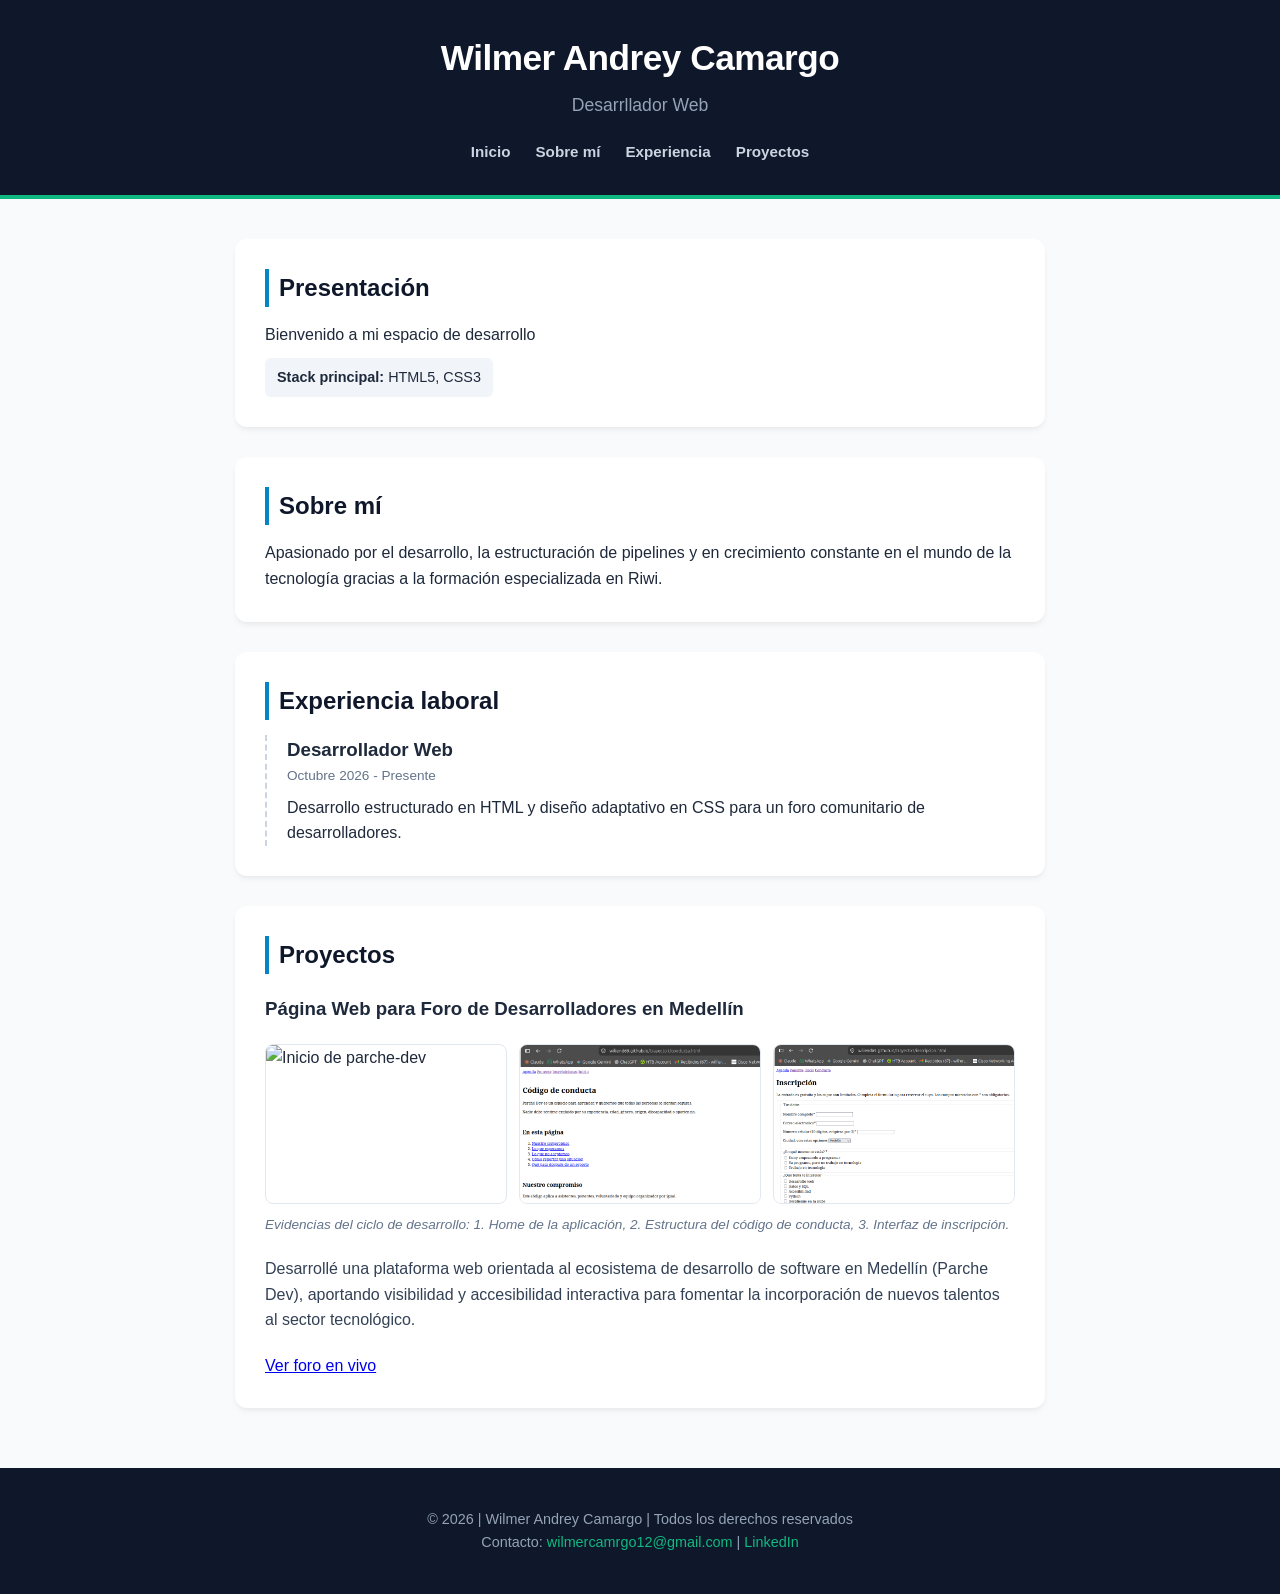
==== index.html @ de96e630 "fix: arreglar ruta relativa de css" ====
<!DOCTYPE html>
<html lang="es">
<head>
    <meta charset="UTF-8">
    <meta name="viewport" content="width=device-width, initial-scale=1.0">
    <title>Portafolio | Wilmer Andrey Camargo</title>
    <!-- Vincula aquí tu archivo CSS si se llama estilos.css -->
    <link rel="stylesheet" href="style.css"> 
</head>
<body>
    <header>
        <div class="header-contenedor">
            <h1>Wilmer Andrey Camargo</h1>
            <p class="subtitulo">Desarrllador Web</p>
        </div>
        <nav>
            <ul>
                <li><a href="#presentacion">Inicio</a></li>
                <li><a href="#sobre-mi">Sobre mí</a></li>
                <li><a href="#experiencia">Experiencia</a></li>
                <li><a href="#proyectos">Proyectos</a></li>
            </ul>
        </nav>
    </header>

    <main>
        <section id="presentacion" class="seccion-bloque">
            <h2>Presentación</h2>
            <p>Bienvenido a mi espacio de desarrollo </p>
            <p class="stack"><strong>Stack principal:</strong> HTML5, CSS3</p>
        </section>

        <section id="sobre-mi" class="seccion-bloque">
            <h2>Sobre mí</h2>
            <p>Apasionado por el desarrollo, la estructuración de pipelines y en crecimiento constante en el mundo de la tecnología gracias a la formación especializada en Riwi.</p>
        </section>

        <section id="experiencia" class="seccion-bloque">
            <h2>Experiencia laboral</h2>
            <article class="tarjeta-experiencia">
                <h3>Desarrollador Web</h3>
                <p class="fecha">Octubre 2026 - Presente</p>
                <p>Desarrollo estructurado en HTML y diseño adaptativo en CSS para un foro comunitario de desarrolladores.</p>
            </article>
        </section>

        <section id="proyectos" class="seccion-bloque">
            <h2>Proyectos</h2>
            <article class="proyecto-card">
                <h3>Página Web para Foro de Desarrolladores en Medellín</h3>
                
                <figure id="evidencias-parche">
                    <div class="imagenes-fila">
                        <div class="imagen-item">
                            <img src="" alt="Inicio de parche-dev">
                        </div>
                        <div class="imagen-item">
                            <img src="../proyectos/parche-dev/codigo.png" alt="Imagen de código de conducta">
                        </div>
                        <div class="imagen-item">
                            <img src="../proyectos/parche-dev/inscripcion.png" alt="Imagen de formulario">
                        </div>
                    </div>
                    <figcaption>Evidencias del ciclo de desarrollo: 1. Home de la aplicación, 2. Estructura del código de conducta, 3. Interfaz de inscripción.</figcaption>
                </figure>

                <p id="descrip-parche">
                    Desarrollé una plataforma web orientada al ecosistema de desarrollo de software en Medellín (Parche Dev), aportando visibilidad y accesibilidad interactiva para fomentar la incorporación de nuevos talentos al sector tecnológico.
                </p>
                <div class="contenedor-acciones">
                    <a href="https://wiliend69.github.io/trayecto1/index.html" target="_blank">Ver foro en vivo</a>
                </div>
            </article>
        </section>
    </main>

    <footer>
        <p>© 2026 | Wilmer Andrey Camargo | Todos los derechos reservados</p>
        <p>Contacto: <a href="mailto:wilmercamrgo12@gmail.com">wilmercamrgo12@gmail.com</a> | <a href="https://linkedin.com" target="_blank" >LinkedIn</a></p>
    </footer>
</body>
</html>
---- style.css ----
* {
    box-sizing: border-box;
    margin: 0;
    padding: 0;
}

body {
    font-family: -apple-system, BlinkMacSystemFont, "Segoe UI", Roboto, Helvetica, Arial, sans-serif;
    background-color: #f8fafc; 
    color: #1e293b;            
    line-height: 1.6;
}

header {
    background-color: #0f172a; 
    color: #ffffff;
    padding: 30px 20px;
    text-align: center;
    border-bottom: 4px solid #10b981;
}

header h1 {
    font-size: 2.2rem;
    font-weight: 700;
    letter-spacing: -0.5px;
}

.subtitulo {
    color: #94a3b8;
    font-size: 1.1rem;
    margin-top: 5px;
}

nav {
    margin-top: 20px;
}

nav ul {
    list-style: none;
    display: flex;
    justify-content: center;
    gap: 25px;
}

nav ul li a {
    color: #cbd5e1;
    text-decoration: none;
    font-weight: 600;
    font-size: 0.95rem;
    transition: color 0.2s ease;
}

nav ul li a:hover {
    color: #10b981; 
}

main {
    max-width: 850px;
    margin: 40px auto;
    padding: 0 20px;
}

.seccion-bloque {
    background-color: #ffffff;
    padding: 30px;
    border-radius: 12px;
    margin-bottom: 30px;
    box-shadow: 0 4px 6px -1px rgba(0, 0, 0, 0.05), 0 2px 4px -1px rgba(0, 0, 0, 0.03);
}

h2 {
    color: #0f172a;
    font-size: 1.5rem;
    margin-bottom: 15px;
    border-left: 4px solid #0284c7; /* Indicador azul claro de sección */
    padding-left: 10px;
}

.stack {
    background-color: #f1f5f9;
    padding: 8px 12px;
    border-radius: 6px;
    display: inline-block;
    margin-top: 10px;
    font-size: 0.9rem;
}

.tarjeta-experiencia {
    border-left: 2px dashed #cbd5e1;
    padding-left: 20px;
    margin-top: 15px;
}

.fecha {
    font-size: 0.85rem;
    color: #64748b;
    margin-bottom: 8px;
    font-weight: 500;
}


.proyecto-card {
    margin-top: 20px;
}

#evidencias-parche {
    margin: 20px 0;
    width: 100%;
}

.imagenes-fila {
    display: flex;
    flex-direction: row;
    gap: 12px;
    width: 100%;
}

.imagen-item {
    flex: 1;          
    height: 160px;     
    overflow: hidden;
    border-radius: 8px;
    border: 1px solid #e2e8f0;
}

.imagen-item img {
    width: 100%;
    height: 100%;
    object-fit: cover;
    object-position: top center;
    transition: transform 0.3s ease;
}

.imagen-item img:hover {
    transform: scale(1.04); 
}

figcaption {
    margin-top: 10px;
    font-size: 0.85rem;
    color: #64748b;
    font-style: italic;
}

#descrip-parche {
    margin: 15px 0;
    color: #334155;
}

.contenedor-acciones {
    margin-top: 20px;
}

.boton-en-vivo {
    display: inline-block;
    padding: 10px 22px;
    background-color: #0284c7;
    color: #ffffff;
    text-decoration: none;
    font-weight: 600;
    border-radius: 6px;
    font-size: 0.9rem;
    transition: background-color 0.2s ease;
    box-shadow: 0 2px 4px rgba(2, 132, 199, 0.2);
}

.boton-en-vivo:hover {
    background-color: #0369a1;
}


footer {
    text-align: center;
    padding: 40px 20px;
    background-color: #0f172a;
    color: #94a3b8;
    font-size: 0.9rem;
    margin-top: 60px;
}

footer a {
    color: #10b981;
    text-decoration: none;
    font-weight: 500;
}

footer a:hover {
    text-decoration: underline;
}

@media (max-width: 600px) {
    .imagenes-fila {
        flex-direction: column; 
    }
    .imagen-item {
        height: 200px;
    }
    nav ul {
        flex-wrap: wrap;
        gap: 15px;
    }
}
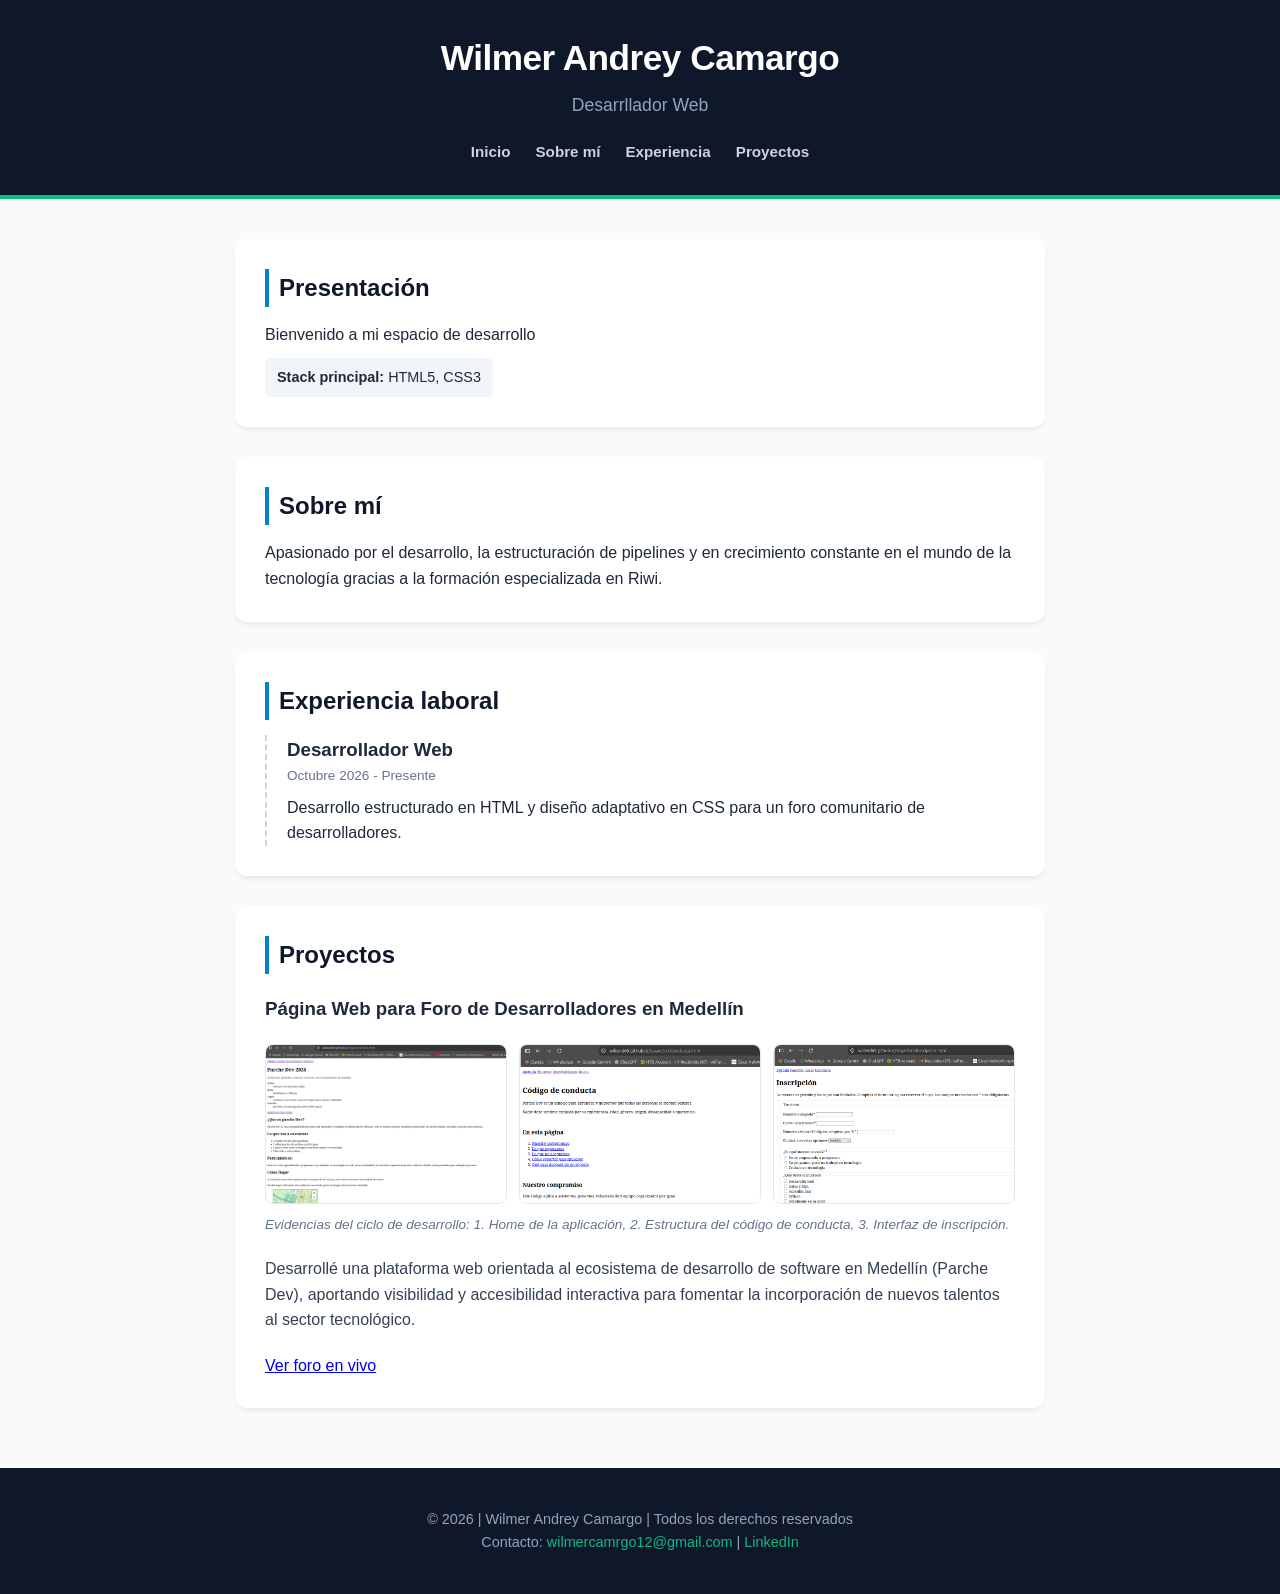
==== commit 55b84f40: "fix: ruta relativa de imagenes del proyecto" ====
--- a/index.html
+++ b/index.html
@@ -52,13 +52,13 @@
                 <figure id="evidencias-parche">
                     <div class="imagenes-fila">
                         <div class="imagen-item">
-                            <img src="" alt="Inicio de parche-dev">
+                            <img src="./proyectos/parche-dev/inicio.png" alt="Inicio de parche-dev">
                         </div>
                         <div class="imagen-item">
-                            <img src="../proyectos/parche-dev/codigo.png" alt="Imagen de código de conducta">
+                            <img src="./proyectos/parche-dev/codigo.png" alt="Imagen de código de conducta">
                         </div>
                         <div class="imagen-item">
-                            <img src="../proyectos/parche-dev/inscripcion.png" alt="Imagen de formulario">
+                            <img src="./proyectos/parche-dev/inscripcion.png" alt="Imagen de formulario">
                         </div>
                     </div>
                     <figcaption>Evidencias del ciclo de desarrollo: 1. Home de la aplicación, 2. Estructura del código de conducta, 3. Interfaz de inscripción.</figcaption>
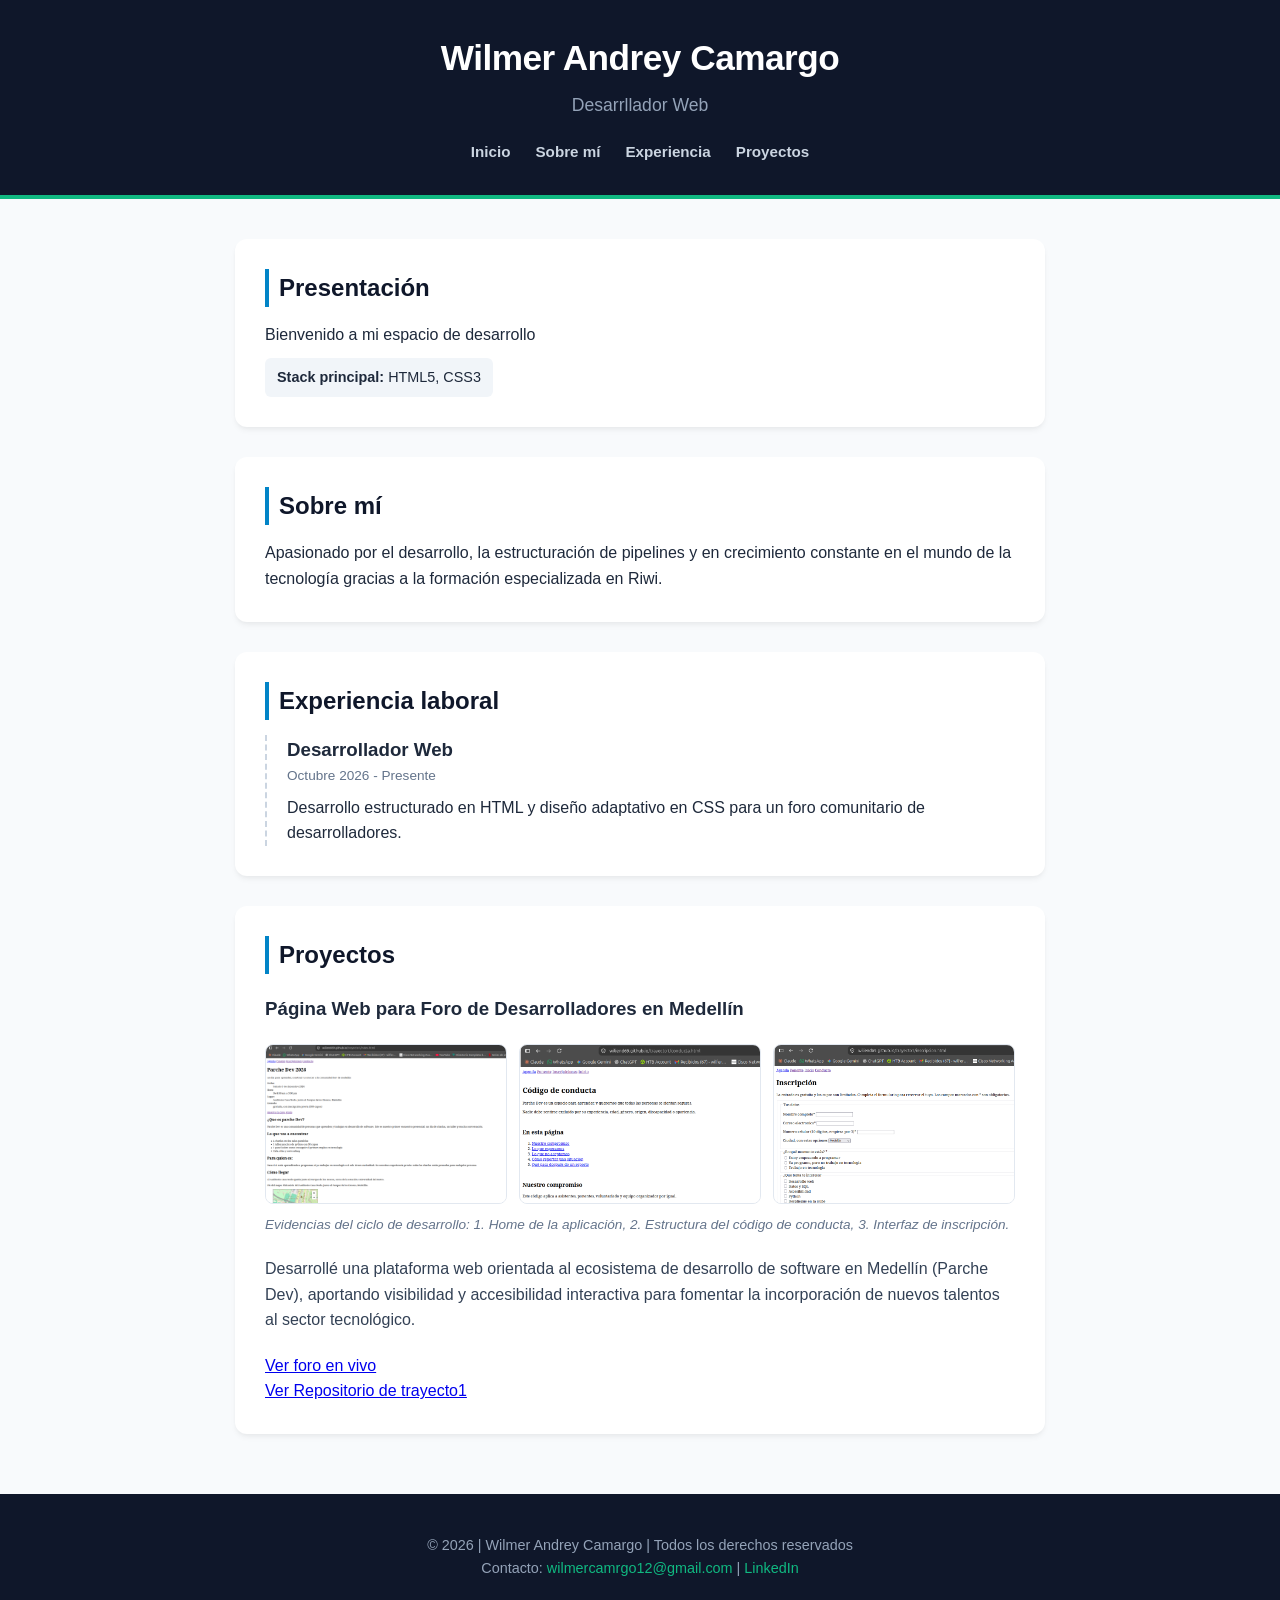
==== commit 05216135: "feat: agregar repositorio de trayecto1" ====
--- a/index.html
+++ b/index.html
@@ -68,7 +68,8 @@
                     Desarrollé una plataforma web orientada al ecosistema de desarrollo de software en Medellín (Parche Dev), aportando visibilidad y accesibilidad interactiva para fomentar la incorporación de nuevos talentos al sector tecnológico.
                 </p>
                 <div class="contenedor-acciones">
-                    <a href="https://wiliend69.github.io/trayecto1/index.html" target="_blank">Ver foro en vivo</a>
+                    <a href="https://wiliend69.github.io/trayecto1/index.html" target="_blank">Ver foro en vivo</a><br>
+                    <a href="https://github.com/wiliend69/trayecto1"> Ver Repositorio de trayecto1</a>
                 </div>
             </article>
         </section>
